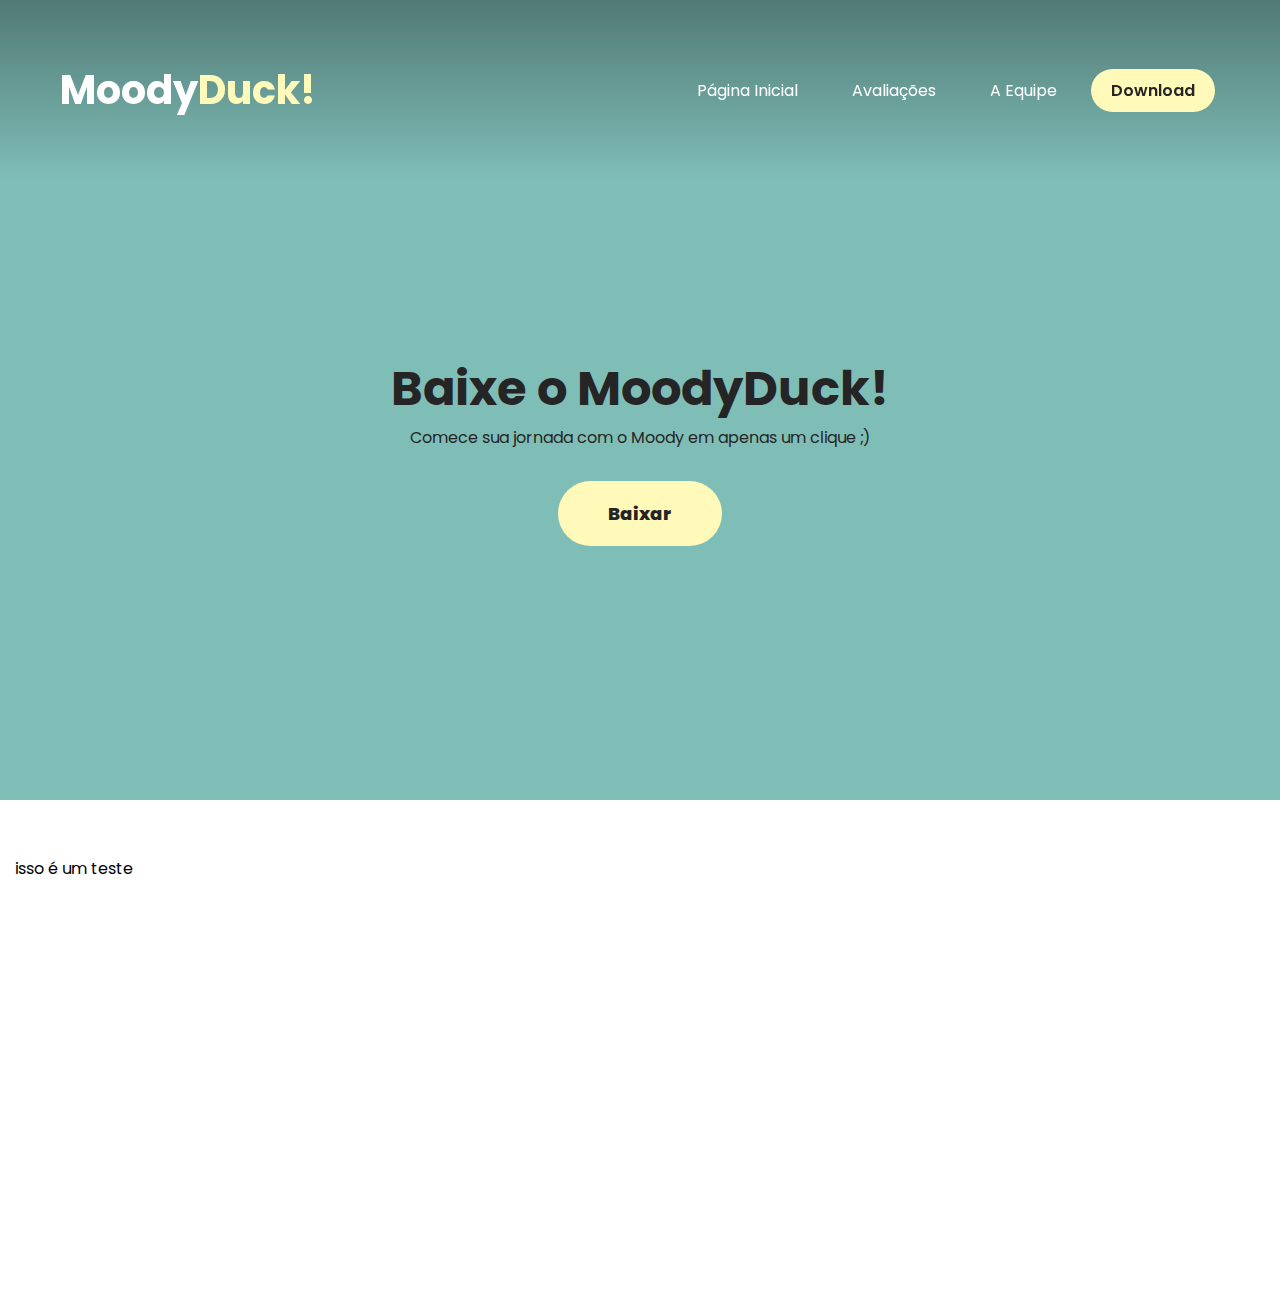
==== downloads.html @ 9f518f33 "Initial commit" ====
<!DOCTYPE html>
<html lang="pt-br">
<head>
    <meta charset="UTF-8">
    <meta http-equiv="X-UA-Compatible" content="IE=edge">
    <meta name="viewport" content="width=device-width, initial-scale=1.0">
    <link rel="stylesheet" href="https://cdnjs.cloudflare.com/ajax/libs/font-awesome/4.7.0/css/font-awesome.min.css">
    <link rel="icon" type="image/png" sizes="32x32" href="img/favicon-32x32.png">
    <link rel="icon" type="image/png" sizes="16x16" href="img/favicon-16x16.png">
    <link rel="shortcut icon" href="img/favicon-32x32.ico" type="image/x-ico">
    <link rel="stylesheet" href="css/downloads.css">
    <title>MoodyDuck!</title>
</head>
<body>
    <header>
        <nav>
            <div id="nav-title">
                <a href="#"><h1>Moody<span id="highlight-title">Duck!</span></h1></a>
            </div>

            <div id="nav-pages">
                <a href="index.html">Página Inicial</a>
                <a href="#">Avaliações</a>
                <a href="#">A Equipe</a>
                <a href="#" id="download-button">Download</a>
            </div>

            <a href="javascript:void(0);" id="menu" onclick="showMenu()">
                <i class="fa fa-bars"></i>
            </a>
        </nav>
        
    </header>

    <main>
            <section class="download-container">
                <div class="download-content">
                    <h1>Baixe o MoodyDuck!</h1>
                    <p>Comece sua jornada com o Moody em apenas um clique ;)</p>

                    <br>
                    <br>

                    <div class="download-button">
                        <a href="#" onclick="checkDevice()">Baixar</a>
                    </div>
                </div>
            </section>
            
            <section class="teste">
                <p>isso é um teste</p>
            </section>
    </main>
    
    <script src="js/script.js"></script>
</body>
</html>
---- css/downloads.css ----
@import url('https://fonts.googleapis.com/css2?family=Poppins:wght@200;400;600;800&display=swap');

:root {
    --betterblack: #252525;
    --bgcolor: #7FBEB7;
    --menucolor: #598580;
    --shadecolor: #0000005b;
    --accentcolor: #FFFAB9;
}

body {
    margin: 0px;
    background-color: var(--bgcolor);
    font-family: 'Poppins';
}

header {
    /* background-color: var(--menucolor); */
    background-image: linear-gradient(var(--shadecolor), transparent);
    backdrop-filter: blur(2px);
    position: fixed;
    width: 100%;
}

nav {
    display: flex;
    width: auto;
}

#highlight-title {
    color: var(--accentcolor);
}

#nav-title a {
    display: block;
    margin: 60px;
    font-size: 20px;
    color: white;
    text-decoration: none;
    z-index: 99;
}

#nav-pages {
    display: block;
    margin: auto 60px auto auto;
}

#nav-pages a {
    text-decoration: none;
    background-color: transparent;
    color: white;
    border-radius: 25px;
    border-style: solid;
    border-width: 0px;
    padding: 10px 20px 10px 20px;
    margin: auto 5px auto 5px;
    transition: 300ms ease;
}

#nav-pages a:hover {
    color: white;
    background-color: white;
    color: var(--betterblack);
    border-width: 0px;
    transition: 300ms ease;
}

#nav-pages a#download-button {
    color: var(--betterblack);
    font-weight: 600;
    background-color: var(--accentcolor);
}

#nav-pages a#download-button:hover {
    background-color: white;
}

nav a#menu {
    display: none;
    text-decoration: none;
    margin: auto 40px auto auto;
    scale: 150%;
    cursor: pointer;
    color: white;
}

/* style download-container */

.download-container {
    display: flex;
    align-items: center;
    width: 100%;
    height: 80vh;
    padding-top: 5rem;
    background-color: var(--bgcolor);
}

.download-content {
    display: block;
    color: var(--betterblack);
    width: 100%;
    text-align: center;
    justify-content: center;
    margin: 100px 10px 100px 10px;
}

.download-container h1 {
    font-size: 48px;
    margin: auto 20px auto 20px;
}

.download-container p {
    margin: auto 20px auto 20px;
}

.download-button {
    display: block;
}

.download-button a {
    background-color: var(--accentcolor);
    color: var(--betterblack);
    padding: 20px 50px;
    text-decoration: none;
    font-family: 'Poppins';
    font-weight: 800;
    font-size: 18px;
    border-radius: 100px;
    border-width: 0px;
    cursor: pointer;
}

.download-button a:hover {
    background-color: white;
}

/* style info*/

.teste {
    background-color: white;
    padding: 40px 15px 400px;
    width: 100%;
    box-sizing: border-box;
}

@media screen and (max-width: 960px) {
    #nav-pages {
        position: fixed;
        background-color: var(--menucolor);
        top: 0;
        left: 100%;
        width: 100%;
        min-height: 100vh;
        z-index: 98;
        padding: 125px 0px 0px 0px;
        margin: auto;
        transition: 300ms ease;
    }

    #nav-pages.ativo {
        left: 0;
    }

    #nav-pages a {
        display: block;
        width: 100%;
        text-align: center;
        border-radius: 0px;
        padding: 30px 30px;
        margin: 0px;
    }

    #nav-pages a:hover {
        background: white;
        color: var(--betterblack);
    }

    nav {
        height: fit-content;
    }

    nav a#menu {
        display: block;
        z-index: 100;
    }
}

@media screen and (max-width: 610px) {
    .download-container h1 {
        font-size: 42px;
    }
}

@media screen and (max-width: 300px) {
    #nav-title a {
        font-size: 10px;
    }

    .download-container h1 {
        font-size: 24px;
    }
}
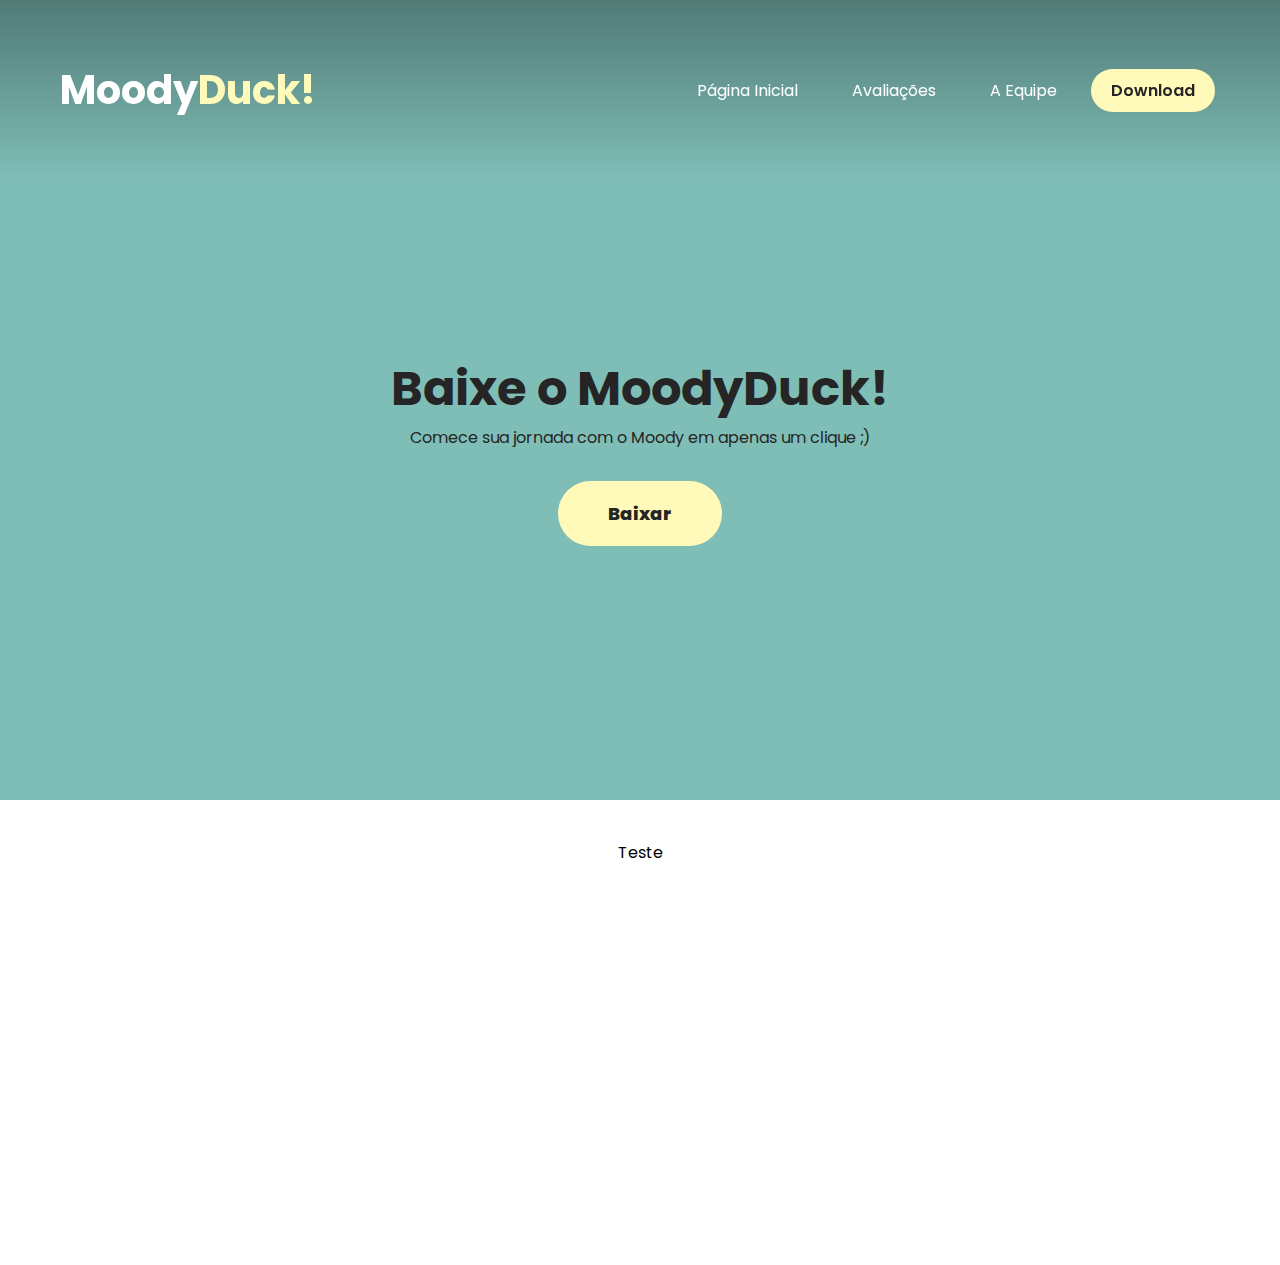
==== commit 627843b7: "Tentando mudar a cor da barra de notificação" ====
--- a/downloads.html
+++ b/downloads.html
@@ -4,6 +4,10 @@
     <meta charset="UTF-8">
     <meta http-equiv="X-UA-Compatible" content="IE=edge">
     <meta name="viewport" content="width=device-width, initial-scale=1.0">
+
+    <meta name="apple-mobile-web-app-capable" content="yes">
+    <meta name="apple-mobile-web-app-status-bar-style" content="#598580">
+
     <link rel="stylesheet" href="https://cdnjs.cloudflare.com/ajax/libs/font-awesome/4.7.0/css/font-awesome.min.css">
     <link rel="icon" type="image/png" sizes="32x32" href="img/favicon-32x32.png">
     <link rel="icon" type="image/png" sizes="16x16" href="img/favicon-16x16.png">
@@ -15,7 +19,7 @@
     <header>
         <nav>
             <div id="nav-title">
-                <a href="#"><h1>Moody<span id="highlight-title">Duck!</span></h1></a>
+                <a href="index.html"><h1>Moody<span id="highlight-title">Duck!</span></h1></a>
             </div>
 
             <div id="nav-pages">
@@ -48,7 +52,7 @@
             </section>
             
             <section class="teste">
-                <p>isso é um teste</p>
+                <p>Teste</p>
             </section>
     </main>
     
--- a/css/downloads.css
+++ b/css/downloads.css
@@ -15,8 +15,8 @@
 }
 
 header {
-    /* background-color: var(--menucolor); */
     background-image: linear-gradient(var(--shadecolor), transparent);
+    -webkit-backdrop-filter: blur(2px);
     backdrop-filter: blur(2px);
     position: fixed;
     width: 100%;
@@ -141,33 +141,49 @@
     padding: 40px 15px 400px;
     width: 100%;
     box-sizing: border-box;
+    margin: auto;
+}
+
+.teste p {
+    width: fit-content;
+    margin: auto;
 }
 
 @media screen and (max-width: 960px) {
     #nav-pages {
+        background-color: var(--menucolor);
         position: fixed;
-        background-color: var(--menucolor);
         top: 0;
         left: 100%;
         width: 100%;
         min-height: 100vh;
         z-index: 98;
+        align-items: center;
         padding: 125px 0px 0px 0px;
         margin: auto;
         transition: 300ms ease;
     }
 
+    #nav-pages a#download-button {
+        background-color: var(--accentcolor);
+        color: var(--betterblack);
+    }
+
+    #nav-pages a#download-button:hover {
+        background-color: white;
+    }
+
     #nav-pages.ativo {
         left: 0;
     }
 
     #nav-pages a {
         display: block;
-        width: 100%;
+        width: 100vw;
         text-align: center;
         border-radius: 0px;
-        padding: 30px 30px;
-        margin: 0px;
+        padding: 30px 0;
+        margin: 0 auto;
     }
 
     #nav-pages a:hover {
@@ -189,6 +205,14 @@
     .download-container h1 {
         font-size: 42px;
     }
+
+    #nav-title a {
+        margin-left: 30px;
+    }
+
+    nav a#menu {
+        margin-right: 30px;
+    }
 }
 
 @media screen and (max-width: 300px) {
